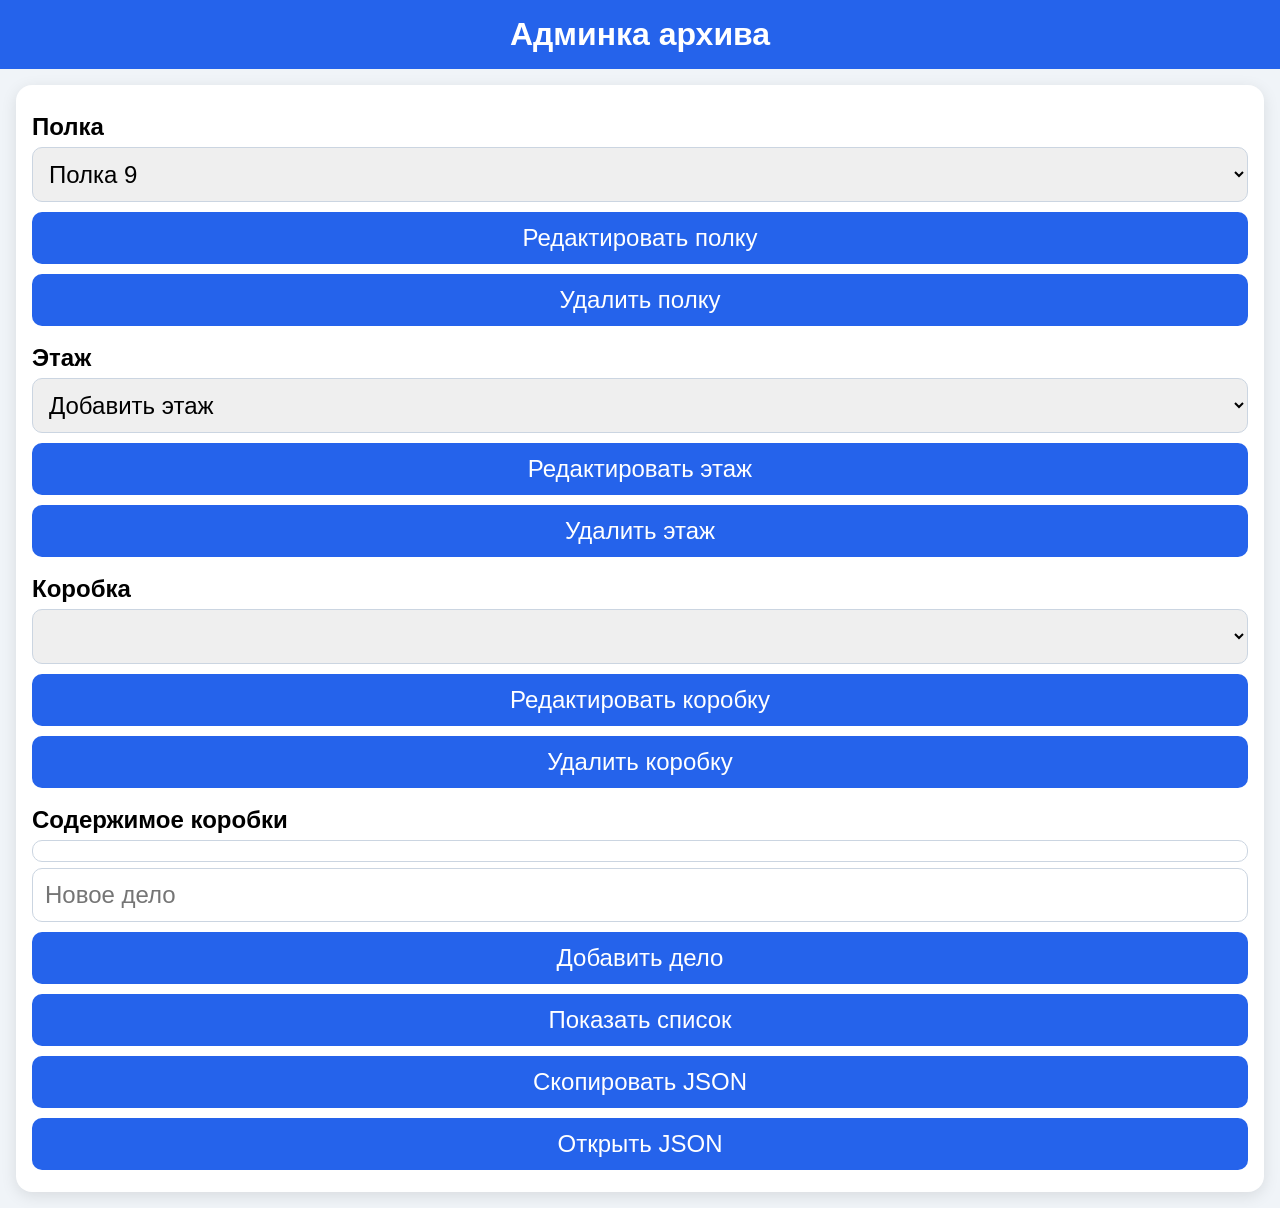
==== admin.html @ 9fd57c31 "Update admin.html" ====
<!DOCTYPE html>
<html lang="ru">
<head>
<meta charset="UTF-8">
<title>Админка архива</title>
<style>
body{font-family:-apple-system,BlinkMacSystemFont,"Segoe UI",Roboto,sans-serif;background:#f0f4f8;margin:0;padding:0;}
header{background:#2563eb;color:white;text-align:center;padding:16px;position:sticky;top:0;z-index:100;}
header h1{margin:0;font-size:32px;}
#controls{padding:16px;margin:16px;background:white;border-radius:16px;box-shadow:0 4px 16px rgba(0,0,0,0.1);}
#controls label{display:block;margin-top:12px;font-weight:bold;font-size:24px;}
#controls select,input,button{font-size:24px;padding:12px;margin:6px 0;border-radius:10px;border:1px solid #cbd5e1;width:100%;box-sizing:border-box;}
#controls button{background:#2563eb;color:white;border:none;cursor:pointer;margin-top:4px;}
.scrollable{max-height:300px;overflow-y:auto;border:1px solid #cbd5e1;padding:10px;margin-top:6px;border-radius:10px;}
.case-item{display:flex;flex-wrap:wrap;justify-content:space-between;margin-bottom:8px;font-size:22px;}
.case-item input{flex:1 1 60%;margin-right:6px;margin-bottom:4px;font-size:22px;padding:6px;}
.case-item button{flex:1 1 18%;margin-bottom:4px;font-size:20px;padding:6px;border-radius:8px;border:none;}
.case-item .edit-btn{background:#f59e0b;color:white;}
.case-item .delete-btn{background:#ef4444;color:white;}
table{width:100%;border-collapse:collapse;margin-top:12px;font-size:22px;}
th,td{border:1px solid #cbd5e1;padding:8px;text-align:left;}
#tableContainer{max-height:300px;overflow-y:auto;margin-top:12px;}
</style>
</head>
<body>
<header><h1>Админка архива</h1></header>

<div id="controls">
<label>Полка</label>
<select id="shelfSelect"></select>
<button id="editShelfBtn">Редактировать полку</button>
<button id="deleteShelfBtn">Удалить полку</button>

<label>Этаж</label>
<select id="floorSelect"></select>
<button id="editFloorBtn">Редактировать этаж</button>
<button id="deleteFloorBtn">Удалить этаж</button>

<label>Коробка</label>
<select id="boxSelect"></select>
<button id="editBoxBtn">Редактировать коробку</button>
<button id="deleteBoxBtn">Удалить коробку</button>

<label>Содержимое коробки</label>
<div class="scrollable" id="caseList"></div>
<input type="text" id="newCaseInput" placeholder="Новое дело">
<button id="addCaseBtn">Добавить дело</button>

<button id="toggleTableBtn">Показать список</button>
<div id="tableContainer" style="display:none;"></div>

<button id="copyJsonBtn">Скопировать JSON</button>
<button id="openJsonBtn">Открыть JSON</button>  

</div>

<script>
let archive = { shelves: [] };

const shelfSelect = document.getElementById('shelfSelect');
const floorSelect = document.getElementById('floorSelect');
const boxSelect = document.getElementById('boxSelect');
const caseList = document.getElementById('caseList');
const newCaseInput = document.getElementById('newCaseInput');
const addCaseBtn = document.getElementById('addCaseBtn');
const copyJsonBtn = document.getElementById('copyJsonBtn');
const openJsonBtn = document.getElementById('openJsonBtn');
const toggleTableBtn = document.getElementById('toggleTableBtn');
const tableContainer = document.getElementById('tableContainer');

const editShelfBtn = document.getElementById('editShelfBtn');
const deleteShelfBtn = document.getElementById('deleteShelfBtn');
const editFloorBtn = document.getElementById('editFloorBtn');
const deleteFloorBtn = document.getElementById('deleteFloorBtn');
const editBoxBtn = document.getElementById('editBoxBtn');
const deleteBoxBtn = document.getElementById('deleteBoxBtn');

// ---------- загрузка ----------
fetch('data/archive.json')
  .then(r => r.ok ? r.json() : { shelves: [] })
  .then(data => { archive = data; updateShelfSelect(); })
  .catch(() => updateShelfSelect());

// ---------- helpers ----------
function addAddOption(select, text) {
  select.appendChild(new Option(text, "__add__"));
}

function clearBelow(level) {
  if (level <= 1) floorSelect.innerHTML = '';
  if (level <= 2) boxSelect.innerHTML = '';
  if (level <= 3) caseList.innerHTML = '';
}

// ---------- обновление ----------
function updateShelfSelect() {
  shelfSelect.innerHTML = '';
  archive.shelves.forEach(s => shelfSelect.appendChild(new Option(s.name, s.name)));
  addAddOption(shelfSelect, "Добавить полку");
  shelfSelect.value = archive.shelves[0]?.name || "__add__";
  updateFloorSelect();
}

function updateFloorSelect() {
  floorSelect.innerHTML = '';
  clearBelow(2);

  const shelf = archive.shelves.find(s => s.name === shelfSelect.value);
  if (!shelf) return;

  shelf.floors.forEach(f => floorSelect.appendChild(new Option(f.name, f.name)));
  addAddOption(floorSelect, "Добавить этаж");
  floorSelect.value = "__add__";
}

function updateBoxSelect() {
  boxSelect.innerHTML = '';
  clearBelow(3);

  const shelf = archive.shelves.find(s => s.name === shelfSelect.value);
  const floor = shelf?.floors.find(f => f.name === floorSelect.value);
  if (!floor) return;

  floor.boxes.forEach(b => boxSelect.appendChild(new Option(b.name, b.name)));
  addAddOption(boxSelect, "Добавить коробку");
  boxSelect.value = "__add__";
}

// ---------- добавление ----------
shelfSelect.onchange = () => {
  if (shelfSelect.value !== "__add__") {
    updateFloorSelect();
    return;
  }
  const name = prompt("Название новой полки:");
  if (!name) { updateShelfSelect(); return; }

  archive.shelves.push({ id: Date.now(), name, floors: [] });
  updateShelfSelect();
  shelfSelect.value = name;
  updateFloorSelect();
};

floorSelect.onchange = () => {
  if (floorSelect.value !== "__add__") {
    updateBoxSelect();
    return;
  }

  const shelf = archive.shelves.find(s => s.name === shelfSelect.value);
  if (!shelf) return;

  const name = prompt("Название нового этажа:");
  if (!name) { updateFloorSelect(); return; }

  shelf.floors.push({ id: Date.now(), name, boxes: [] });
  updateFloorSelect();
  floorSelect.value = name;
  updateBoxSelect();
};

boxSelect.onchange = () => {
  if (boxSelect.value !== "__add__") {
    renderCases();
    return;
  }

  const shelf = archive.shelves.find(s => s.name === shelfSelect.value);
  const floor = shelf?.floors.find(f => f.name === floorSelect.value);
  if (!floor) return;

  const name = prompt("Название новой коробки:");
  if (!name) { updateBoxSelect(); return; }

  floor.boxes.push({ id: Date.now(), name, cases: [] });
  updateBoxSelect();
  boxSelect.value = name;
  renderCases();
};

// ---------- дела ----------
function renderCases() {
  caseList.innerHTML = '';

  const shelf = archive.shelves.find(s => s.name === shelfSelect.value);
  const floor = shelf?.floors.find(f => f.name === floorSelect.value);
  const box = floor?.boxes.find(b => b.name === boxSelect.value);
  if (!box) return;

  box.cases.forEach((c, i) => {
    const div = document.createElement('div');
    const input = document.createElement('input');
    input.value = c;
    input.onchange = () => box.cases[i] = input.value;

    const del = document.createElement('button');
    del.textContent = "Удал.";
    del.onclick = () => { box.cases.splice(i, 1); renderCases(); };

    div.append(input, del);
    caseList.appendChild(div);
  });
}

addCaseBtn.onclick = () => {
  const shelf = archive.shelves.find(s => s.name === shelfSelect.value);
  const floor = shelf?.floors.find(f => f.name === floorSelect.value);
  const box = floor?.boxes.find(b => b.name === boxSelect.value);
  if (!box) return;

  const text = newCaseInput.value.trim();
  if (!text) return;

  box.cases.push(text);
  newCaseInput.value = '';
  renderCases();
};

// ---------- таблица ----------
toggleTableBtn.onclick = () => {
  if (tableContainer.style.display === "block") {
    tableContainer.style.display = "none";
    toggleTableBtn.textContent = "Показать список";
    return;
  }

  let html = "<table><tr><th>Полка</th><th>Этаж</th><th>Коробка</th><th>Содержимое</th></tr>";
  archive.shelves.forEach(s =>
    s.floors.forEach(f =>
      f.boxes.forEach(b =>
        html += `<tr><td>${s.name}</td><td>${f.name}</td><td>${b.name}</td><td>${b.cases.join(", ")}</td></tr>`
      )
    )
  );
  html += "</table>";

  tableContainer.innerHTML = html;
  tableContainer.style.display = "block";
  toggleTableBtn.textContent = "Скрыть список";
};

// ---------- json ----------
copyJsonBtn.onclick = () =>
  navigator.clipboard.writeText(JSON.stringify(archive, null, 2));

openJsonBtn.onclick = () => {
  const w = window.open();
  w.document.write("<pre>" + JSON.stringify(archive, null, 2) + "</pre>");
};
</script>



</body>
</html>
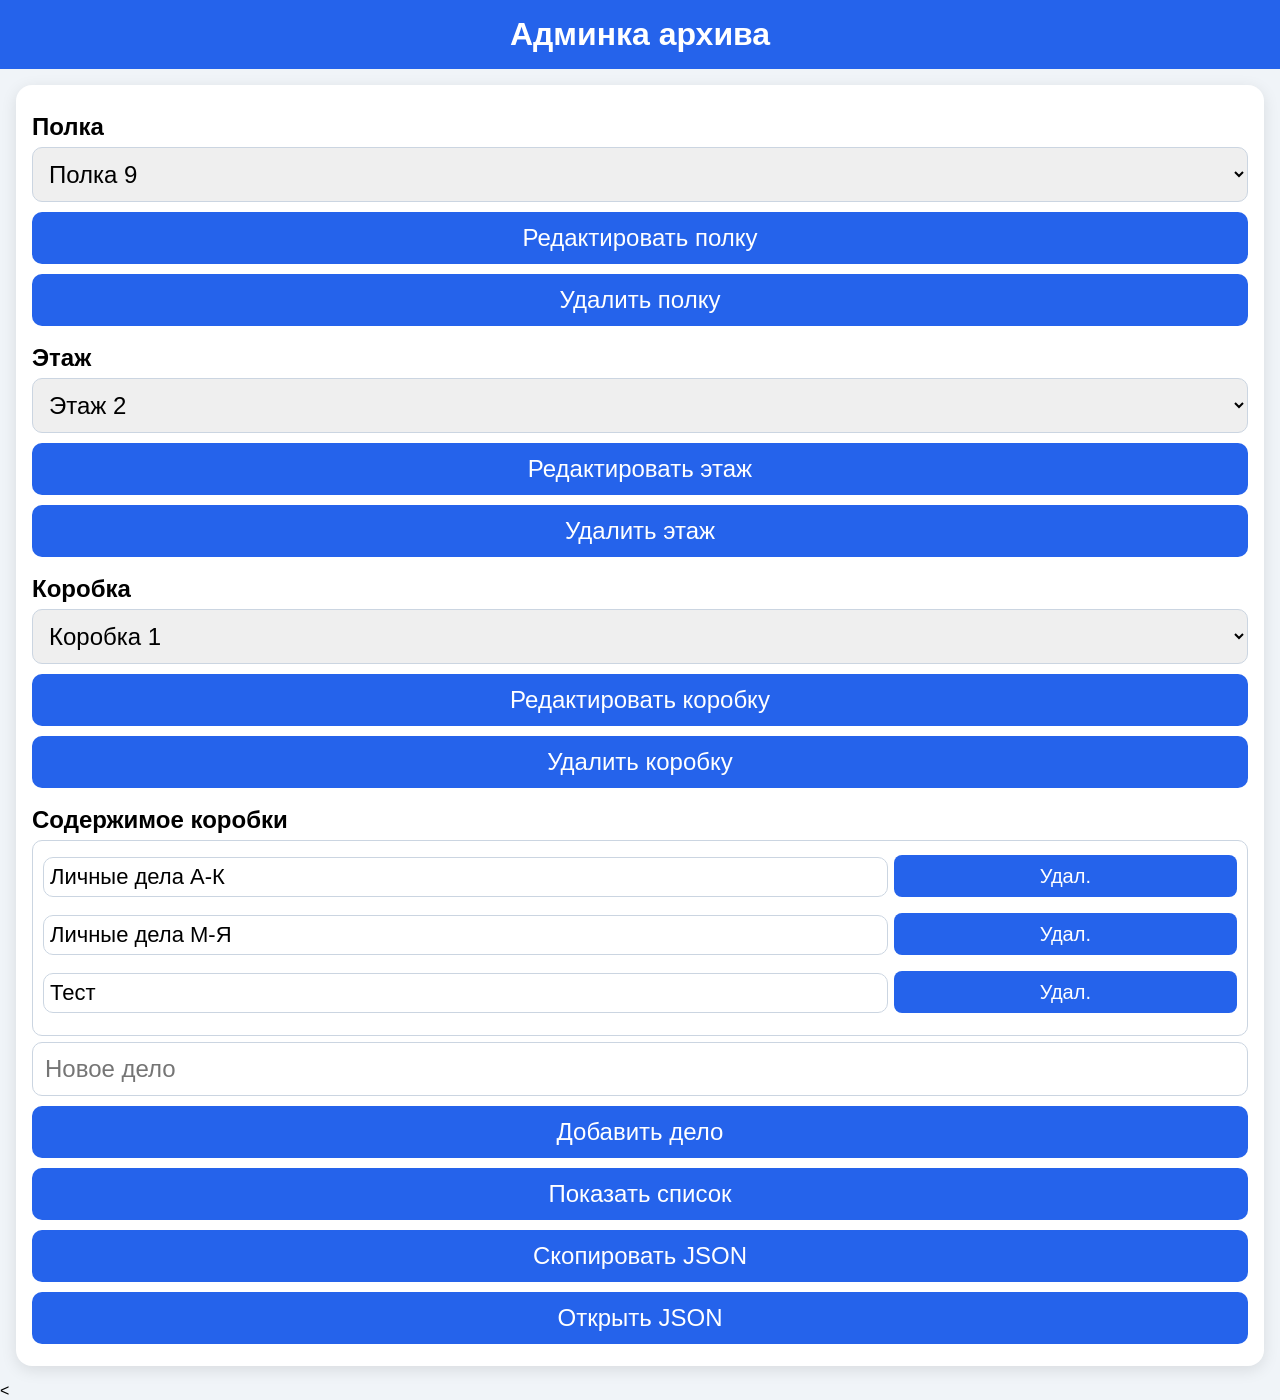
==== commit 4ee0c9ce: "Update admin.html" ====
--- a/admin.html
+++ b/admin.html
@@ -54,7 +54,7 @@
 
 </div>
 
-<script>
+<<script>
 let archive = { shelves: [] };
 
 const shelfSelect = document.getElementById('shelfSelect');
@@ -78,105 +78,143 @@
 // ---------- загрузка ----------
 fetch('data/archive.json')
   .then(r => r.ok ? r.json() : { shelves: [] })
-  .then(data => { archive = data; updateShelfSelect(); })
-  .catch(() => updateShelfSelect());
-
-// ---------- helpers ----------
-function addAddOption(select, text) {
-  select.appendChild(new Option(text, "__add__"));
-}
-
-function clearBelow(level) {
-  if (level <= 1) floorSelect.innerHTML = '';
-  if (level <= 2) boxSelect.innerHTML = '';
-  if (level <= 3) caseList.innerHTML = '';
-}
-
-// ---------- обновление ----------
+  .then(data => {
+    archive = data;
+    updateShelfSelect();
+  })
+  .catch(() => {
+    archive = { shelves: [] };
+    updateShelfSelect();
+  });
+
+// ---------- обновление селектов ----------
 function updateShelfSelect() {
   shelfSelect.innerHTML = '';
-  archive.shelves.forEach(s => shelfSelect.appendChild(new Option(s.name, s.name)));
-  addAddOption(shelfSelect, "Добавить полку");
-  shelfSelect.value = archive.shelves[0]?.name || "__add__";
+
+  archive.shelves.forEach(s => {
+    const o = document.createElement('option');
+    o.value = s.name;
+    o.textContent = s.name;
+    shelfSelect.appendChild(o);
+  });
+
+  shelfSelect.appendChild(new Option("Добавить полку", "__add__"));
+
+  if (archive.shelves.length) {
+    if (!archive.shelves.some(s => s.name === shelfSelect.value)) {
+      shelfSelect.value = archive.shelves[0].name;
+    }
+  } else {
+    shelfSelect.value = "__add__";
+  }
+
   updateFloorSelect();
 }
 
 function updateFloorSelect() {
   floorSelect.innerHTML = '';
-  clearBelow(2);
+  boxSelect.innerHTML = '';
+  caseList.innerHTML = '';
 
   const shelf = archive.shelves.find(s => s.name === shelfSelect.value);
   if (!shelf) return;
 
-  shelf.floors.forEach(f => floorSelect.appendChild(new Option(f.name, f.name)));
-  addAddOption(floorSelect, "Добавить этаж");
-  floorSelect.value = "__add__";
+  shelf.floors.forEach(f => {
+    const o = document.createElement('option');
+    o.value = f.name;
+    o.textContent = f.name;
+    floorSelect.appendChild(o);
+  });
+
+  floorSelect.appendChild(new Option("Добавить этаж", "__add__"));
+
+  if (shelf.floors.length) {
+    if (!shelf.floors.some(f => f.name === floorSelect.value)) {
+      floorSelect.value = shelf.floors[0].name;
+    }
+  } else {
+    floorSelect.value = "__add__";
+  }
+
+  updateBoxSelect();
 }
 
 function updateBoxSelect() {
   boxSelect.innerHTML = '';
-  clearBelow(3);
+  caseList.innerHTML = '';
 
   const shelf = archive.shelves.find(s => s.name === shelfSelect.value);
   const floor = shelf?.floors.find(f => f.name === floorSelect.value);
   if (!floor) return;
 
-  floor.boxes.forEach(b => boxSelect.appendChild(new Option(b.name, b.name)));
-  addAddOption(boxSelect, "Добавить коробку");
-  boxSelect.value = "__add__";
-}
-
-// ---------- добавление ----------
-shelfSelect.onchange = () => {
-  if (shelfSelect.value !== "__add__") {
+  floor.boxes.forEach(b => {
+    const o = document.createElement('option');
+    o.value = b.name;
+    o.textContent = b.name;
+    boxSelect.appendChild(o);
+  });
+
+  boxSelect.appendChild(new Option("Добавить коробку", "__add__"));
+
+  if (floor.boxes.length) {
+    if (!floor.boxes.some(b => b.name === boxSelect.value)) {
+      boxSelect.value = floor.boxes[0].name;
+    }
+  } else {
+    boxSelect.value = "__add__";
+  }
+
+  renderCases();
+}
+
+// ---------- обработка добавления ----------
+function handleAdd(selectEl, type) {
+  if (selectEl.value !== "__add__") {
+    if (type === "полки") updateFloorSelect();
+    if (type === "этажа") updateBoxSelect();
+    if (type === "коробки") renderCases();
+    return;
+  }
+
+  const name = prompt(`Название новой ${type}:`);
+  if (!name) {
+    if (type === "полки") updateShelfSelect();
+    if (type === "этажа") updateFloorSelect();
+    if (type === "коробки") updateBoxSelect();
+    return;
+  }
+
+  if (type === "полки") {
+    archive.shelves.push({ id: Date.now(), name, floors: [] });
+    updateShelfSelect();
+    shelfSelect.value = name;
     updateFloorSelect();
-    return;
-  }
-  const name = prompt("Название новой полки:");
-  if (!name) { updateShelfSelect(); return; }
-
-  archive.shelves.push({ id: Date.now(), name, floors: [] });
-  updateShelfSelect();
-  shelfSelect.value = name;
-  updateFloorSelect();
-};
-
-floorSelect.onchange = () => {
-  if (floorSelect.value !== "__add__") {
+  }
+
+  if (type === "этажа") {
+    const shelf = archive.shelves.find(s => s.name === shelfSelect.value);
+    if (!shelf) return;
+    shelf.floors.push({ id: Date.now(), name, boxes: [] });
+    updateFloorSelect();
+    floorSelect.value = name;
     updateBoxSelect();
-    return;
-  }
-
-  const shelf = archive.shelves.find(s => s.name === shelfSelect.value);
-  if (!shelf) return;
-
-  const name = prompt("Название нового этажа:");
-  if (!name) { updateFloorSelect(); return; }
-
-  shelf.floors.push({ id: Date.now(), name, boxes: [] });
-  updateFloorSelect();
-  floorSelect.value = name;
-  updateBoxSelect();
-};
-
-boxSelect.onchange = () => {
-  if (boxSelect.value !== "__add__") {
+  }
+
+  if (type === "коробки") {
+    const shelf = archive.shelves.find(s => s.name === shelfSelect.value);
+    const floor = shelf?.floors.find(f => f.name === floorSelect.value);
+    if (!floor) return;
+    floor.boxes.push({ id: Date.now(), name, cases: [] });
+    updateBoxSelect();
+    boxSelect.value = name;
     renderCases();
-    return;
-  }
-
-  const shelf = archive.shelves.find(s => s.name === shelfSelect.value);
-  const floor = shelf?.floors.find(f => f.name === floorSelect.value);
-  if (!floor) return;
-
-  const name = prompt("Название новой коробки:");
-  if (!name) { updateBoxSelect(); return; }
-
-  floor.boxes.push({ id: Date.now(), name, cases: [] });
-  updateBoxSelect();
-  boxSelect.value = name;
-  renderCases();
-};
+  }
+}
+
+// ---------- слушатели ----------
+shelfSelect.addEventListener('change', () => handleAdd(shelfSelect, "полки"));
+floorSelect.addEventListener('change', () => handleAdd(floorSelect, "этажа"));
+boxSelect.addEventListener('change', () => handleAdd(boxSelect, "коробки"));
 
 // ---------- дела ----------
 function renderCases() {
@@ -189,20 +227,30 @@
 
   box.cases.forEach((c, i) => {
     const div = document.createElement('div');
+    div.className = 'case-item';
+
     const input = document.createElement('input');
     input.value = c;
-    input.onchange = () => box.cases[i] = input.value;
-
-    const del = document.createElement('button');
-    del.textContent = "Удал.";
-    del.onclick = () => { box.cases.splice(i, 1); renderCases(); };
-
-    div.append(input, del);
+    input.addEventListener('change', () => {
+      box.cases[i] = input.value;
+    });
+
+    const delBtn = document.createElement('button');
+    delBtn.textContent = "Удал.";
+    delBtn.addEventListener('click', () => {
+      if (confirm("Удалить дело?")) {
+        box.cases.splice(i, 1);
+        renderCases();
+      }
+    });
+
+    div.appendChild(input);
+    div.appendChild(delBtn);
     caseList.appendChild(div);
   });
 }
 
-addCaseBtn.onclick = () => {
+addCaseBtn.addEventListener('click', () => {
   const shelf = archive.shelves.find(s => s.name === shelfSelect.value);
   const floor = shelf?.floors.find(f => f.name === floorSelect.value);
   const box = floor?.boxes.find(b => b.name === boxSelect.value);
@@ -214,10 +262,10 @@
   box.cases.push(text);
   newCaseInput.value = '';
   renderCases();
-};
+});
 
 // ---------- таблица ----------
-toggleTableBtn.onclick = () => {
+toggleTableBtn.addEventListener('click', () => {
   if (tableContainer.style.display === "block") {
     tableContainer.style.display = "none";
     toggleTableBtn.textContent = "Показать список";
@@ -237,19 +285,18 @@
   tableContainer.innerHTML = html;
   tableContainer.style.display = "block";
   toggleTableBtn.textContent = "Скрыть список";
-};
+});
 
 // ---------- json ----------
-copyJsonBtn.onclick = () =>
+copyJsonBtn.addEventListener('click', () => {
   navigator.clipboard.writeText(JSON.stringify(archive, null, 2));
-
-openJsonBtn.onclick = () => {
-  const w = window.open();
+});
+
+openJsonBtn.addEventListener('click', () => {
+  const w = window.open("", "_blank");
   w.document.write("<pre>" + JSON.stringify(archive, null, 2) + "</pre>");
-};
+  w.document.title = "Archive JSON";
+});
 </script>
-
-
-
 </body>
 </html>
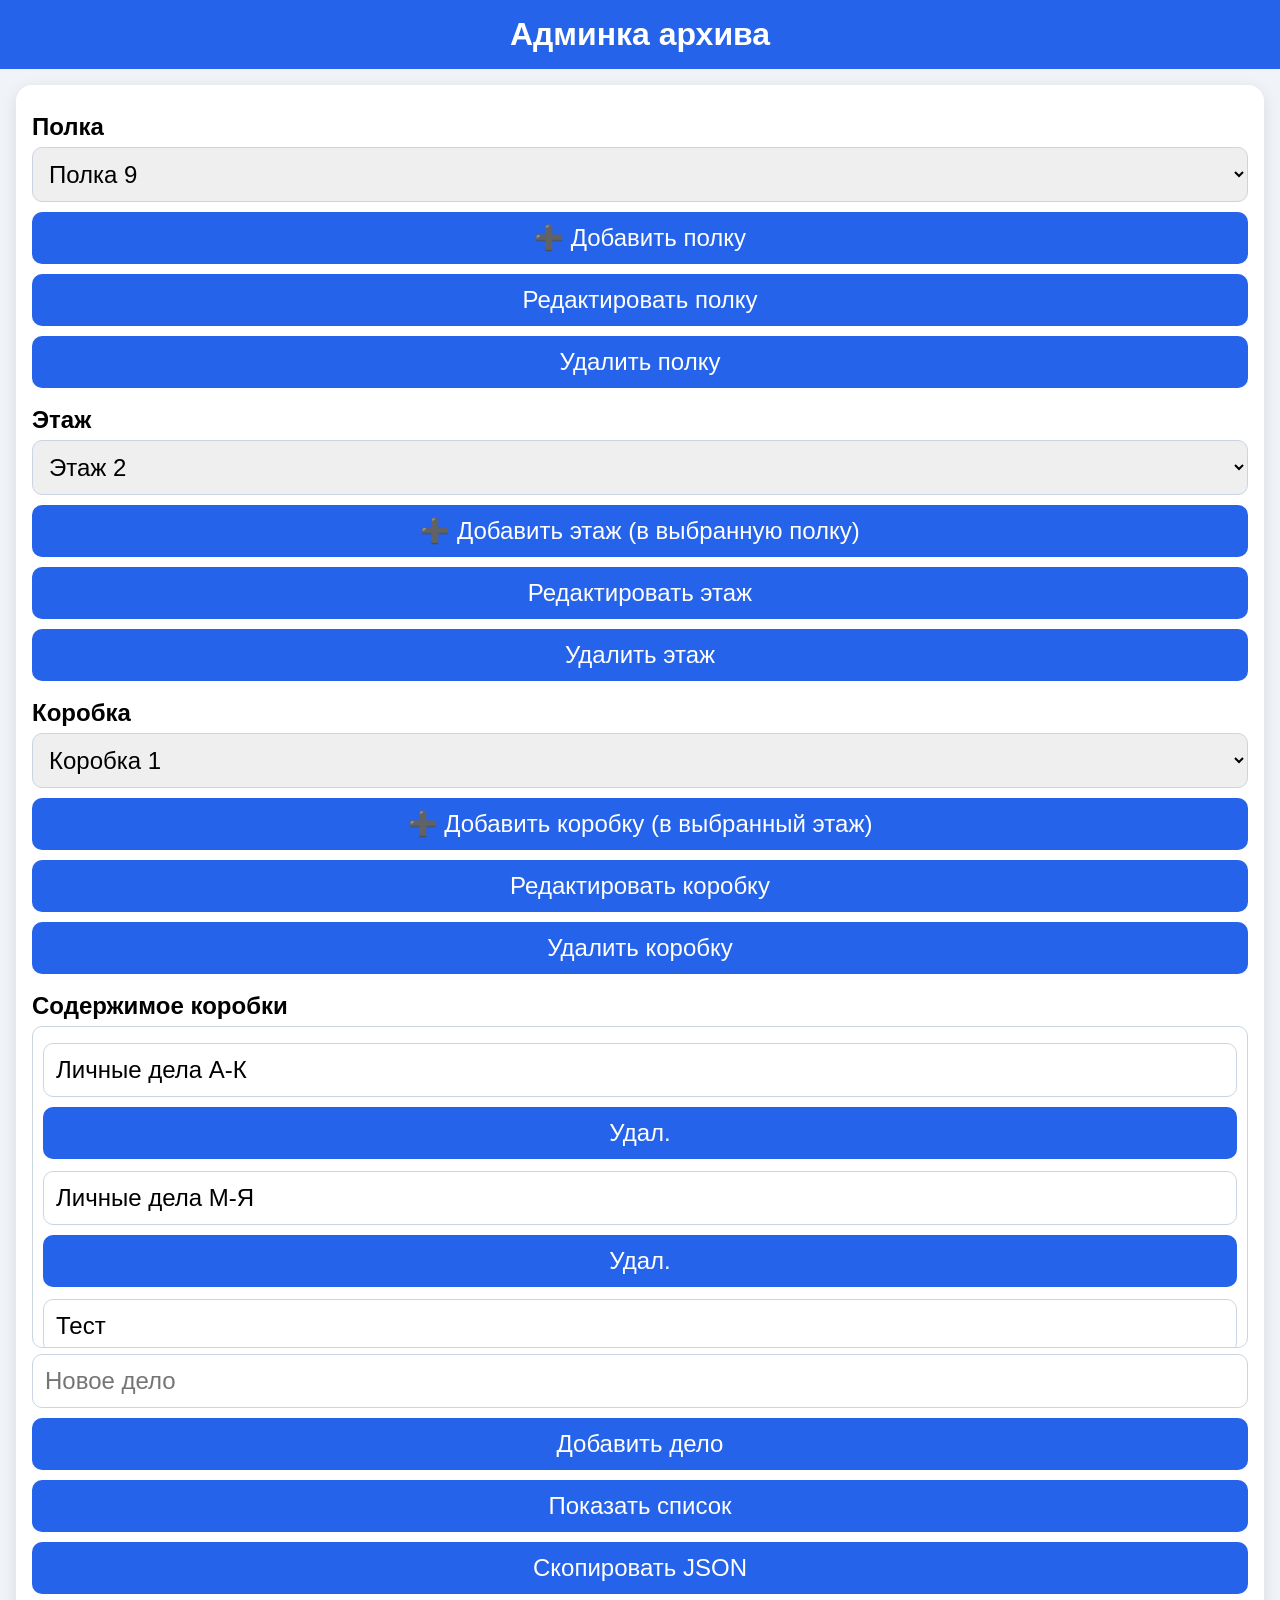
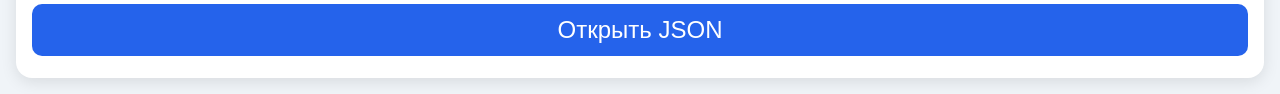
==== commit 307e6c84: "Update admin.html" ====
--- a/admin.html
+++ b/admin.html
@@ -26,35 +26,46 @@
 <header><h1>Админка архива</h1></header>
 
 <div id="controls">
-<label>Полка</label>
-<select id="shelfSelect"></select>
-<button id="editShelfBtn">Редактировать полку</button>
-<button id="deleteShelfBtn">Удалить полку</button>
-
-<label>Этаж</label>
-<select id="floorSelect"></select>
-<button id="editFloorBtn">Редактировать этаж</button>
-<button id="deleteFloorBtn">Удалить этаж</button>
-
-<label>Коробка</label>
-<select id="boxSelect"></select>
-<button id="editBoxBtn">Редактировать коробку</button>
-<button id="deleteBoxBtn">Удалить коробку</button>
-
-<label>Содержимое коробки</label>
-<div class="scrollable" id="caseList"></div>
-<input type="text" id="newCaseInput" placeholder="Новое дело">
-<button id="addCaseBtn">Добавить дело</button>
-
-<button id="toggleTableBtn">Показать список</button>
-<div id="tableContainer" style="display:none;"></div>
-
-<button id="copyJsonBtn">Скопировать JSON</button>
-<button id="openJsonBtn">Открыть JSON</button>  
+
+  <!-- Полка -->
+  <label>Полка</label>
+  <select id="shelfSelect"></select>
+  <button id="addShelfBtn">➕ Добавить полку</button>
+  <button id="editShelfBtn">Редактировать полку</button>
+  <button id="deleteShelfBtn">Удалить полку</button>
+
+  <!-- Этаж -->
+  <label>Этаж</label>
+  <select id="floorSelect"></select>
+  <button id="addFloorBtn">➕ Добавить этаж (в выбранную полку)</button>
+  <button id="editFloorBtn">Редактировать этаж</button>
+  <button id="deleteFloorBtn">Удалить этаж</button>
+
+  <!-- Коробка -->
+  <label>Коробка</label>
+  <select id="boxSelect"></select>
+  <button id="addBoxBtn">➕ Добавить коробку (в выбранный этаж)</button>
+  <button id="editBoxBtn">Редактировать коробку</button>
+  <button id="deleteBoxBtn">Удалить коробку</button>
+
+  <!-- Содержимое -->
+  <label>Содержимое коробки</label>
+  <div class="scrollable" id="caseList"></div>
+  <input type="text" id="newCaseInput" placeholder="Новое дело">
+  <button id="addCaseBtn">Добавить дело</button>
+
+  <!-- Таблица -->
+  <button id="toggleTableBtn">Показать список</button>
+  <div id="tableContainer" style="display:none;"></div>
+
+  <!-- JSON -->
+  <button id="copyJsonBtn">Скопировать JSON</button>
+  <button id="openJsonBtn">Открыть JSON</button>
 
 </div>
 
-<<script>
+
+<script>
 let archive = { shelves: [] };
 
 const shelfSelect = document.getElementById('shelfSelect');
@@ -63,51 +74,26 @@
 const caseList = document.getElementById('caseList');
 const newCaseInput = document.getElementById('newCaseInput');
 const addCaseBtn = document.getElementById('addCaseBtn');
-const copyJsonBtn = document.getElementById('copyJsonBtn');
-const openJsonBtn = document.getElementById('openJsonBtn');
 const toggleTableBtn = document.getElementById('toggleTableBtn');
 const tableContainer = document.getElementById('tableContainer');
 
-const editShelfBtn = document.getElementById('editShelfBtn');
-const deleteShelfBtn = document.getElementById('deleteShelfBtn');
-const editFloorBtn = document.getElementById('editFloorBtn');
-const deleteFloorBtn = document.getElementById('deleteFloorBtn');
-const editBoxBtn = document.getElementById('editBoxBtn');
-const deleteBoxBtn = document.getElementById('deleteBoxBtn');
+const addShelfBtn = document.getElementById('addShelfBtn');
+const addFloorBtn = document.getElementById('addFloorBtn');
+const addBoxBtn = document.getElementById('addBoxBtn');
 
 // ---------- загрузка ----------
 fetch('data/archive.json')
   .then(r => r.ok ? r.json() : { shelves: [] })
-  .then(data => {
-    archive = data;
-    updateShelfSelect();
-  })
-  .catch(() => {
-    archive = { shelves: [] };
-    updateShelfSelect();
-  });
-
-// ---------- обновление селектов ----------
+  .then(data => { archive = data; updateShelfSelect(); })
+  .catch(() => updateShelfSelect());
+
+// ---------- обновление ----------
 function updateShelfSelect() {
   shelfSelect.innerHTML = '';
-
-  archive.shelves.forEach(s => {
-    const o = document.createElement('option');
-    o.value = s.name;
-    o.textContent = s.name;
-    shelfSelect.appendChild(o);
-  });
-
-  shelfSelect.appendChild(new Option("Добавить полку", "__add__"));
-
-  if (archive.shelves.length) {
-    if (!archive.shelves.some(s => s.name === shelfSelect.value)) {
-      shelfSelect.value = archive.shelves[0].name;
-    }
-  } else {
-    shelfSelect.value = "__add__";
-  }
-
+  archive.shelves.forEach(s =>
+    shelfSelect.appendChild(new Option(s.name, s.name))
+  );
+  if (archive.shelves.length) shelfSelect.value = archive.shelves[0].name;
   updateFloorSelect();
 }
 
@@ -119,23 +105,10 @@
   const shelf = archive.shelves.find(s => s.name === shelfSelect.value);
   if (!shelf) return;
 
-  shelf.floors.forEach(f => {
-    const o = document.createElement('option');
-    o.value = f.name;
-    o.textContent = f.name;
-    floorSelect.appendChild(o);
-  });
-
-  floorSelect.appendChild(new Option("Добавить этаж", "__add__"));
-
-  if (shelf.floors.length) {
-    if (!shelf.floors.some(f => f.name === floorSelect.value)) {
-      floorSelect.value = shelf.floors[0].name;
-    }
-  } else {
-    floorSelect.value = "__add__";
-  }
-
+  shelf.floors.forEach(f =>
+    floorSelect.appendChild(new Option(f.name, f.name))
+  );
+  if (shelf.floors.length) floorSelect.value = shelf.floors[0].name;
   updateBoxSelect();
 }
 
@@ -147,74 +120,51 @@
   const floor = shelf?.floors.find(f => f.name === floorSelect.value);
   if (!floor) return;
 
-  floor.boxes.forEach(b => {
-    const o = document.createElement('option');
-    o.value = b.name;
-    o.textContent = b.name;
-    boxSelect.appendChild(o);
-  });
-
-  boxSelect.appendChild(new Option("Добавить коробку", "__add__"));
-
-  if (floor.boxes.length) {
-    if (!floor.boxes.some(b => b.name === boxSelect.value)) {
-      boxSelect.value = floor.boxes[0].name;
-    }
-  } else {
-    boxSelect.value = "__add__";
-  }
-
+  floor.boxes.forEach(b =>
+    boxSelect.appendChild(new Option(b.name, b.name))
+  );
+  if (floor.boxes.length) boxSelect.value = floor.boxes[0].name;
   renderCases();
 }
 
-// ---------- обработка добавления ----------
-function handleAdd(selectEl, type) {
-  if (selectEl.value !== "__add__") {
-    if (type === "полки") updateFloorSelect();
-    if (type === "этажа") updateBoxSelect();
-    if (type === "коробки") renderCases();
-    return;
-  }
-
-  const name = prompt(`Название новой ${type}:`);
-  if (!name) {
-    if (type === "полки") updateShelfSelect();
-    if (type === "этажа") updateFloorSelect();
-    if (type === "коробки") updateBoxSelect();
-    return;
-  }
-
-  if (type === "полки") {
-    archive.shelves.push({ id: Date.now(), name, floors: [] });
-    updateShelfSelect();
-    shelfSelect.value = name;
-    updateFloorSelect();
-  }
-
-  if (type === "этажа") {
-    const shelf = archive.shelves.find(s => s.name === shelfSelect.value);
-    if (!shelf) return;
-    shelf.floors.push({ id: Date.now(), name, boxes: [] });
-    updateFloorSelect();
-    floorSelect.value = name;
-    updateBoxSelect();
-  }
-
-  if (type === "коробки") {
-    const shelf = archive.shelves.find(s => s.name === shelfSelect.value);
-    const floor = shelf?.floors.find(f => f.name === floorSelect.value);
-    if (!floor) return;
-    floor.boxes.push({ id: Date.now(), name, cases: [] });
-    updateBoxSelect();
-    boxSelect.value = name;
-    renderCases();
-  }
-}
-
-// ---------- слушатели ----------
-shelfSelect.addEventListener('change', () => handleAdd(shelfSelect, "полки"));
-floorSelect.addEventListener('change', () => handleAdd(floorSelect, "этажа"));
-boxSelect.addEventListener('change', () => handleAdd(boxSelect, "коробки"));
+// ---------- выбор ----------
+shelfSelect.onchange = updateFloorSelect;
+floorSelect.onchange = updateBoxSelect;
+boxSelect.onchange = renderCases;
+
+// ---------- добавление ----------
+addShelfBtn.onclick = () => {
+  const name = prompt("Название новой полки:");
+  if (!name) return;
+  archive.shelves.push({ id: Date.now(), name, floors: [] });
+  updateShelfSelect();
+  shelfSelect.value = name;
+};
+
+addFloorBtn.onclick = () => {
+  const shelf = archive.shelves.find(s => s.name === shelfSelect.value);
+  if (!shelf) return;
+
+  const name = prompt("Название нового этажа:");
+  if (!name) return;
+
+  shelf.floors.push({ id: Date.now(), name, boxes: [] });
+  updateFloorSelect();
+  floorSelect.value = name;
+};
+
+addBoxBtn.onclick = () => {
+  const shelf = archive.shelves.find(s => s.name === shelfSelect.value);
+  const floor = shelf?.floors.find(f => f.name === floorSelect.value);
+  if (!floor) return;
+
+  const name = prompt("Название новой коробки:");
+  if (!name) return;
+
+  floor.boxes.push({ id: Date.now(), name, cases: [] });
+  updateBoxSelect();
+  boxSelect.value = name;
+};
 
 // ---------- дела ----------
 function renderCases() {
@@ -227,30 +177,23 @@
 
   box.cases.forEach((c, i) => {
     const div = document.createElement('div');
-    div.className = 'case-item';
-
     const input = document.createElement('input');
     input.value = c;
-    input.addEventListener('change', () => {
-      box.cases[i] = input.value;
-    });
-
-    const delBtn = document.createElement('button');
-    delBtn.textContent = "Удал.";
-    delBtn.addEventListener('click', () => {
-      if (confirm("Удалить дело?")) {
-        box.cases.splice(i, 1);
-        renderCases();
-      }
-    });
-
-    div.appendChild(input);
-    div.appendChild(delBtn);
+    input.onchange = () => box.cases[i] = input.value;
+
+    const del = document.createElement('button');
+    del.textContent = "Удал.";
+    del.onclick = () => {
+      box.cases.splice(i, 1);
+      renderCases();
+    };
+
+    div.append(input, del);
     caseList.appendChild(div);
   });
 }
 
-addCaseBtn.addEventListener('click', () => {
+addCaseBtn.onclick = () => {
   const shelf = archive.shelves.find(s => s.name === shelfSelect.value);
   const floor = shelf?.floors.find(f => f.name === floorSelect.value);
   const box = floor?.boxes.find(b => b.name === boxSelect.value);
@@ -262,10 +205,10 @@
   box.cases.push(text);
   newCaseInput.value = '';
   renderCases();
-});
+};
 
 // ---------- таблица ----------
-toggleTableBtn.addEventListener('click', () => {
+toggleTableBtn.onclick = () => {
   if (tableContainer.style.display === "block") {
     tableContainer.style.display = "none";
     toggleTableBtn.textContent = "Показать список";
@@ -285,18 +228,8 @@
   tableContainer.innerHTML = html;
   tableContainer.style.display = "block";
   toggleTableBtn.textContent = "Скрыть список";
-});
-
-// ---------- json ----------
-copyJsonBtn.addEventListener('click', () => {
-  navigator.clipboard.writeText(JSON.stringify(archive, null, 2));
-});
-
-openJsonBtn.addEventListener('click', () => {
-  const w = window.open("", "_blank");
-  w.document.write("<pre>" + JSON.stringify(archive, null, 2) + "</pre>");
-  w.document.title = "Archive JSON";
-});
+};
 </script>
+
 </body>
 </html>
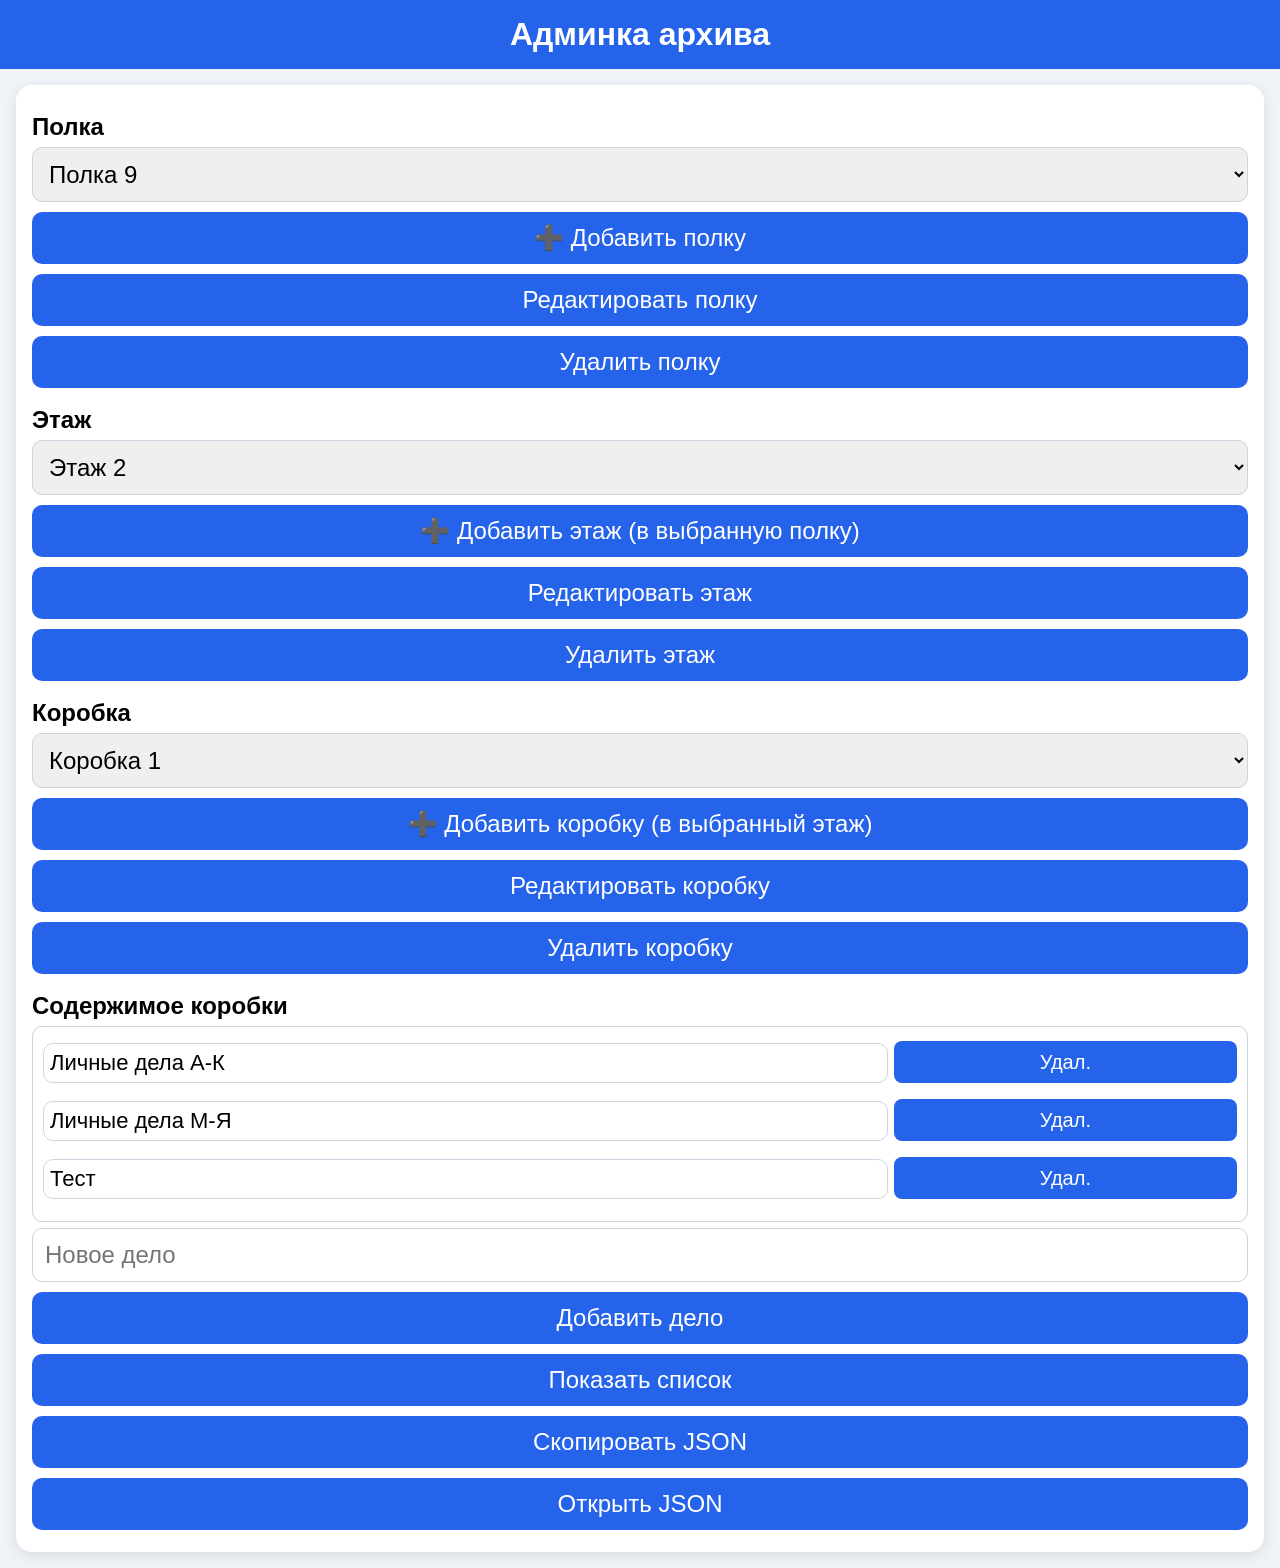
==== commit ecc8a9f2: "Update admin.html" ====
--- a/admin.html
+++ b/admin.html
@@ -63,11 +63,10 @@
   <button id="openJsonBtn">Открыть JSON</button>
 
 </div>
-
-
 <script>
 let archive = { shelves: [] };
 
+// селекты и кнопки
 const shelfSelect = document.getElementById('shelfSelect');
 const floorSelect = document.getElementById('floorSelect');
 const boxSelect = document.getElementById('boxSelect');
@@ -81,19 +80,26 @@
 const addFloorBtn = document.getElementById('addFloorBtn');
 const addBoxBtn = document.getElementById('addBoxBtn');
 
-// ---------- загрузка ----------
+const editShelfBtn = document.getElementById('editShelfBtn');
+const deleteShelfBtn = document.getElementById('deleteShelfBtn');
+const editFloorBtn = document.getElementById('editFloorBtn');
+const deleteFloorBtn = document.getElementById('deleteFloorBtn');
+const editBoxBtn = document.getElementById('editBoxBtn');
+const deleteBoxBtn = document.getElementById('deleteBoxBtn');
+const copyJsonBtn = document.getElementById('copyJsonBtn');
+const openJsonBtn = document.getElementById('openJsonBtn');
+
+// ---------- загрузка JSON ----------
 fetch('data/archive.json')
   .then(r => r.ok ? r.json() : { shelves: [] })
   .then(data => { archive = data; updateShelfSelect(); })
   .catch(() => updateShelfSelect());
 
-// ---------- обновление ----------
+// ---------- обновление селектов ----------
 function updateShelfSelect() {
   shelfSelect.innerHTML = '';
-  archive.shelves.forEach(s =>
-    shelfSelect.appendChild(new Option(s.name, s.name))
-  );
-  if (archive.shelves.length) shelfSelect.value = archive.shelves[0].name;
+  archive.shelves.forEach(s => shelfSelect.appendChild(new Option(s.name, s.name)));
+  if (archive.shelves.length) shelfSelect.value = archive.shelves[0]?.name || '';
   updateFloorSelect();
 }
 
@@ -105,10 +111,10 @@
   const shelf = archive.shelves.find(s => s.name === shelfSelect.value);
   if (!shelf) return;
 
-  shelf.floors.forEach(f =>
-    floorSelect.appendChild(new Option(f.name, f.name))
-  );
-  if (shelf.floors.length) floorSelect.value = shelf.floors[0].name;
+  if (shelf.floors.length === 0) return; // новых этажей пока нет
+
+  shelf.floors.forEach(f => floorSelect.appendChild(new Option(f.name, f.name)));
+  floorSelect.value = shelf.floors[0].name;
   updateBoxSelect();
 }
 
@@ -120,10 +126,10 @@
   const floor = shelf?.floors.find(f => f.name === floorSelect.value);
   if (!floor) return;
 
-  floor.boxes.forEach(b =>
-    boxSelect.appendChild(new Option(b.name, b.name))
-  );
-  if (floor.boxes.length) boxSelect.value = floor.boxes[0].name;
+  if (floor.boxes.length === 0) return; // новых коробок пока нет
+
+  floor.boxes.forEach(b => boxSelect.appendChild(new Option(b.name, b.name)));
+  boxSelect.value = floor.boxes[0].name;
   renderCases();
 }
 
@@ -139,37 +145,35 @@
   archive.shelves.push({ id: Date.now(), name, floors: [] });
   updateShelfSelect();
   shelfSelect.value = name;
+  updateFloorSelect();
 };
 
 addFloorBtn.onclick = () => {
   const shelf = archive.shelves.find(s => s.name === shelfSelect.value);
   if (!shelf) return;
-
   const name = prompt("Название нового этажа:");
   if (!name) return;
-
   shelf.floors.push({ id: Date.now(), name, boxes: [] });
   updateFloorSelect();
   floorSelect.value = name;
+  updateBoxSelect();
 };
 
 addBoxBtn.onclick = () => {
   const shelf = archive.shelves.find(s => s.name === shelfSelect.value);
   const floor = shelf?.floors.find(f => f.name === floorSelect.value);
   if (!floor) return;
-
   const name = prompt("Название новой коробки:");
   if (!name) return;
-
   floor.boxes.push({ id: Date.now(), name, cases: [] });
   updateBoxSelect();
   boxSelect.value = name;
+  renderCases(); // важно!
 };
 
 // ---------- дела ----------
 function renderCases() {
   caseList.innerHTML = '';
-
   const shelf = archive.shelves.find(s => s.name === shelfSelect.value);
   const floor = shelf?.floors.find(f => f.name === floorSelect.value);
   const box = floor?.boxes.find(b => b.name === boxSelect.value);
@@ -177,16 +181,15 @@
 
   box.cases.forEach((c, i) => {
     const div = document.createElement('div');
+    div.className = 'case-item';
+
     const input = document.createElement('input');
     input.value = c;
     input.onchange = () => box.cases[i] = input.value;
 
     const del = document.createElement('button');
     del.textContent = "Удал.";
-    del.onclick = () => {
-      box.cases.splice(i, 1);
-      renderCases();
-    };
+    del.onclick = () => { box.cases.splice(i, 1); renderCases(); };
 
     div.append(input, del);
     caseList.appendChild(div);
@@ -198,13 +201,73 @@
   const floor = shelf?.floors.find(f => f.name === floorSelect.value);
   const box = floor?.boxes.find(b => b.name === boxSelect.value);
   if (!box) return;
-
   const text = newCaseInput.value.trim();
   if (!text) return;
-
   box.cases.push(text);
   newCaseInput.value = '';
   renderCases();
+};
+
+// ---------- редактирование и удаление ----------
+editShelfBtn.onclick = () => {
+  const shelf = archive.shelves.find(s => s.name === shelfSelect.value);
+  if (!shelf) return;
+  const name = prompt("Новое название полки:", shelf.name);
+  if (!name) return;
+  shelf.name = name;
+  updateShelfSelect();
+  shelfSelect.value = name;
+};
+
+deleteShelfBtn.onclick = () => {
+  const idx = archive.shelves.findIndex(s => s.name === shelfSelect.value);
+  if (idx !== -1 && confirm("Удалить полку со всем содержимым?")) {
+    archive.shelves.splice(idx, 1);
+    updateShelfSelect();
+  }
+};
+
+editFloorBtn.onclick = () => {
+  const shelf = archive.shelves.find(s => s.name === shelfSelect.value);
+  const floor = shelf?.floors.find(f => f.name === floorSelect.value);
+  if (!floor) return;
+  const name = prompt("Новое название этажа:", floor.name);
+  if (!name) return;
+  floor.name = name;
+  updateFloorSelect();
+  floorSelect.value = name;
+};
+
+deleteFloorBtn.onclick = () => {
+  const shelf = archive.shelves.find(s => s.name === shelfSelect.value);
+  const idx = shelf?.floors.findIndex(f => f.name === floorSelect.value);
+  if (idx !== -1 && confirm("Удалить этаж со всем содержимым?")) {
+    shelf.floors.splice(idx, 1);
+    updateFloorSelect();
+  }
+};
+
+editBoxBtn.onclick = () => {
+  const shelf = archive.shelves.find(s => s.name === shelfSelect.value);
+  const floor = shelf?.floors.find(f => f.name === floorSelect.value);
+  const box = floor?.boxes.find(b => b.name === boxSelect.value);
+  if (!box) return;
+  const name = prompt("Новое название коробки:", box.name);
+  if (!name) return;
+  box.name = name;
+  updateBoxSelect();
+  boxSelect.value = name;
+  renderCases();
+};
+
+deleteBoxBtn.onclick = () => {
+  const shelf = archive.shelves.find(s => s.name === shelfSelect.value);
+  const floor = shelf?.floors.find(f => f.name === floorSelect.value);
+  const idx = floor?.boxes.findIndex(b => b.name === boxSelect.value);
+  if (idx !== -1 && confirm("Удалить коробку со всем содержимым?")) {
+    floor.boxes.splice(idx, 1);
+    updateBoxSelect();
+  }
 };
 
 // ---------- таблица ----------
@@ -214,7 +277,6 @@
     toggleTableBtn.textContent = "Показать список";
     return;
   }
-
   let html = "<table><tr><th>Полка</th><th>Этаж</th><th>Коробка</th><th>Содержимое</th></tr>";
   archive.shelves.forEach(s =>
     s.floors.forEach(f =>
@@ -224,12 +286,20 @@
     )
   );
   html += "</table>";
-
   tableContainer.innerHTML = html;
   tableContainer.style.display = "block";
   toggleTableBtn.textContent = "Скрыть список";
 };
+
+// ---------- JSON ----------
+copyJsonBtn.onclick = () => navigator.clipboard.writeText(JSON.stringify(archive, null, 2));
+openJsonBtn.onclick = () => {
+  const w = window.open("", "_blank");
+  w.document.write("<pre>" + JSON.stringify(archive, null, 2) + "</pre>");
+  w.document.title = "Archive JSON";
+};
 </script>
+
 
 </body>
 </html>
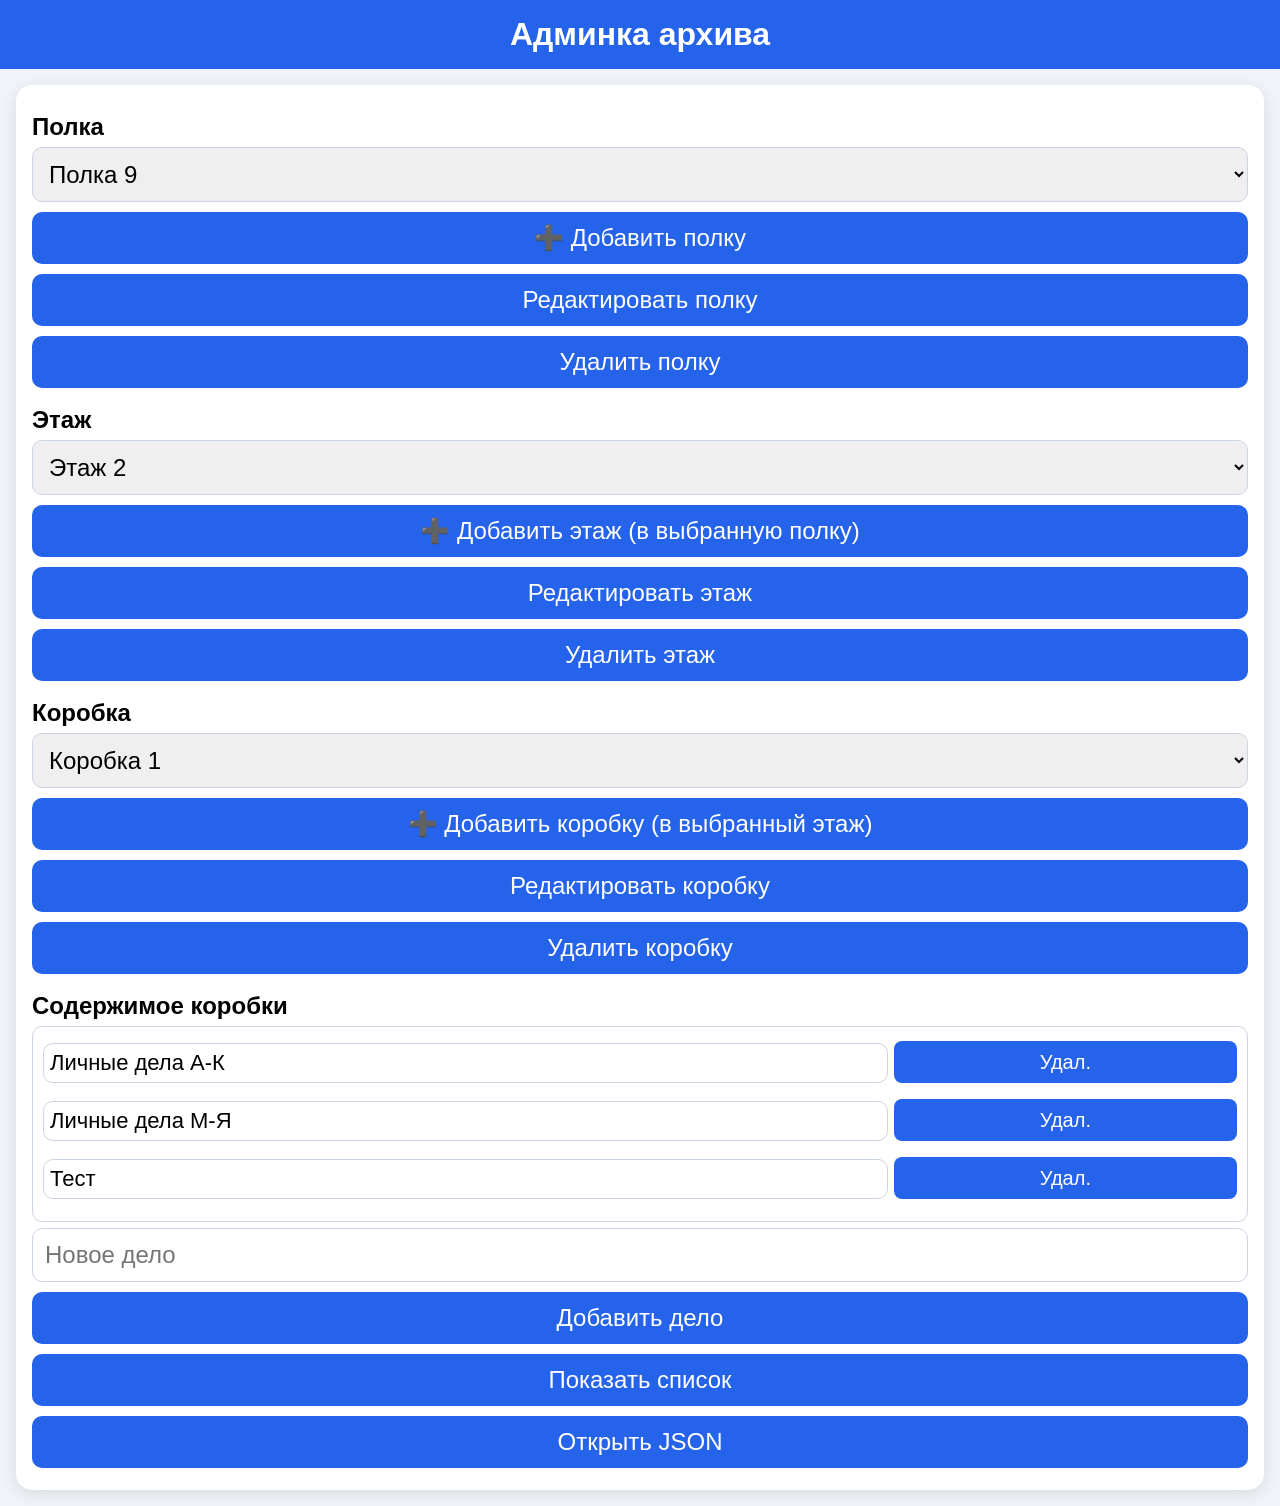
==== commit 1fea9212: "Update admin.html" ====
--- a/admin.html
+++ b/admin.html
@@ -59,7 +59,7 @@
   <div id="tableContainer" style="display:none;"></div>
 
   <!-- JSON -->
-  <button id="copyJsonBtn">Скопировать JSON</button>
+  
   <button id="openJsonBtn">Открыть JSON</button>
 
 </div>
@@ -292,12 +292,24 @@
 };
 
 // ---------- JSON ----------
-copyJsonBtn.onclick = () => navigator.clipboard.writeText(JSON.stringify(archive, null, 2));
 openJsonBtn.onclick = () => {
   const w = window.open("", "_blank");
-  w.document.write("<pre>" + JSON.stringify(archive, null, 2) + "</pre>");
-  w.document.title = "Archive JSON";
-};
+  w.document.write(`
+    <html>
+      <head>
+        <title>Archive JSON</title>
+        <style>
+          body { margin: 0; padding: 20px; font-family: monospace; font-size: 18px; white-space: pre-wrap; word-break: break-word; }
+          pre { width: 100%; overflow-x: auto; font-size: 18px; }
+        </style>
+      </head>
+      <body>
+        <pre>${JSON.stringify(archive, null, 2)}</pre>
+      </body>
+    </html>
+  `);
+};
+
 </script>
 
 
